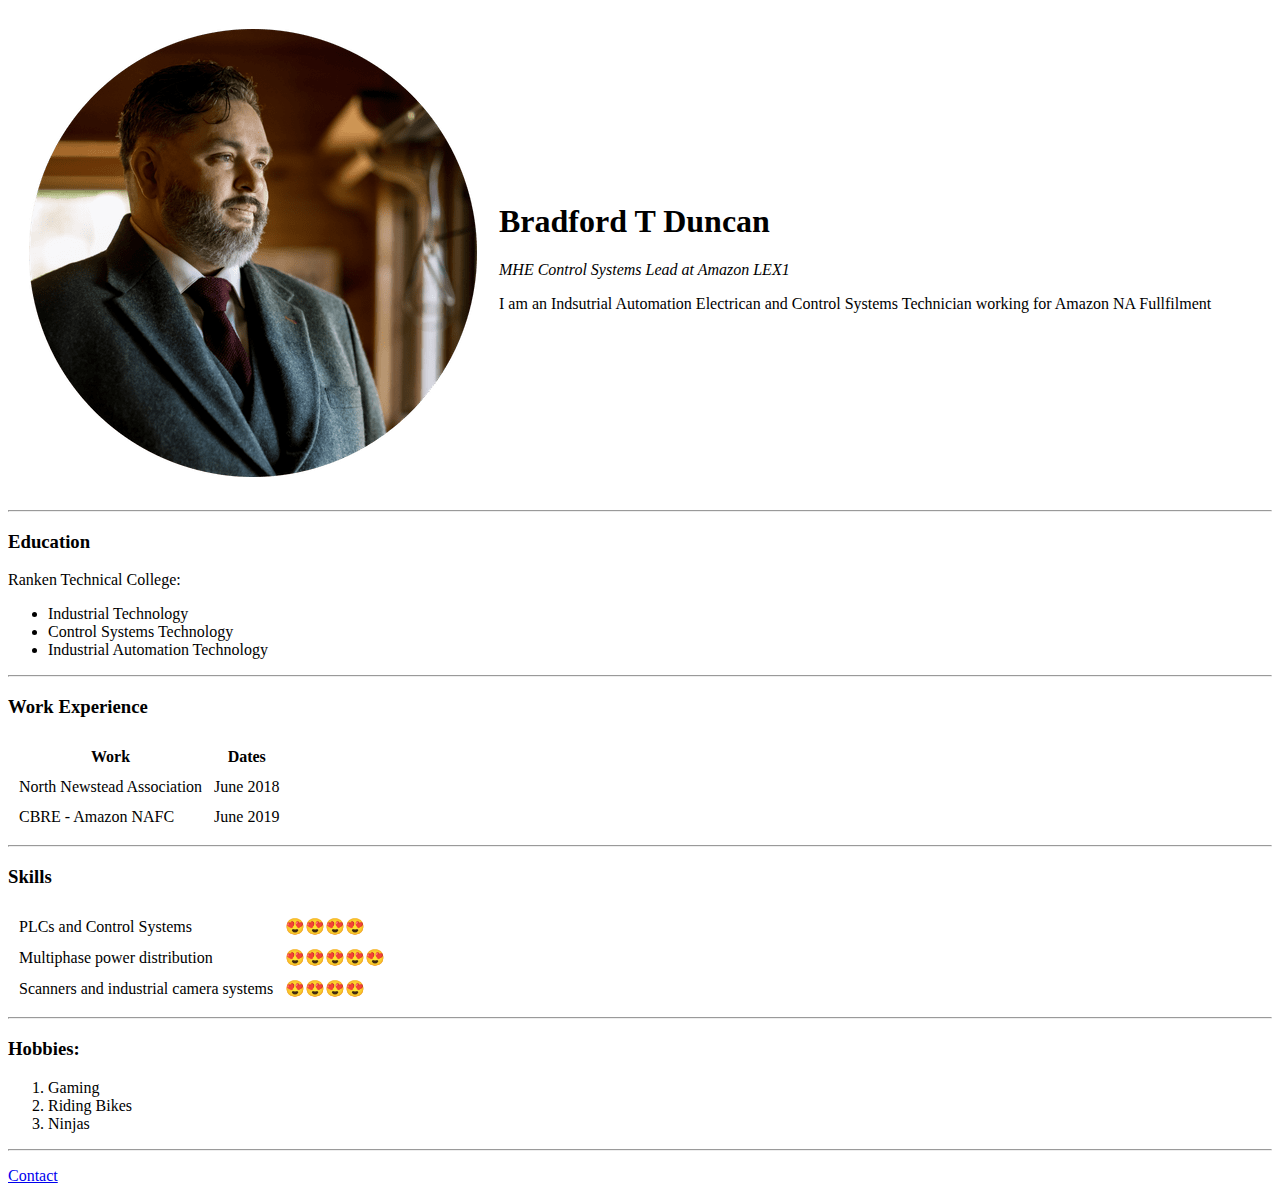
==== index.html @ 3afdf66c "Added initial index and picture files" ====
<!DOCTYPE html>
    <html lang="en">
    <head>
        <meta charset="UTF-8">
        <meta http-equiv="X-UA-Compatible" content="IE=edge">
        <meta name="viewport" content="width=device-width, initial-scale=1.0">
        <title>Document</title>
    </head>
    <body>
        <table cellspacing="20">
            <td><img src="Bradford_Wedding_Crop.png" alt="Bradford T"> </td>
            <td><h1>Bradford T Duncan</h1>   
                <p><em>MHE Control Systems Lead at Amazon LEX1 </em></p>
                <p>I am an Indsutrial Automation Electrican and Control Systems Technician working for Amazon NA Fullfilment</p></td>
            
        </table>
     
     <hr>
     <h3>Education</h3>
     </ul>
     <p>Ranken Technical College:</p>
     
     <ul>
        <li>Industrial Technology</li>
        <li>Control Systems Technology</li>
        <li>Industrial Automation Technology</li>
    </ul>
    <hr>
    <h3>Work Experience</h3>
        <table cellspacing="10">
            <thead>
                <tr>
                    <th>Work</th>
                    <th>Dates</th>
                </tr>   
            </thead>
           <tbody>
                <tr>
                    <td>North Newstead Association</td>
                    <td>June 2018</td>
                </tr>
                    <td>CBRE - Amazon NAFC</td>
                    <td>June 2019</td>

                </tr>
            </tbody>    
        </table>
<hr>
    <h3>Skills</h3>
        <table cellspacing="10">
            <tr>
                <td>PLCs and Control Systems</td>
                <td>😍😍😍😍</td>
            </tr>
            <tr>
                <td>Multiphase power distribution</td>
                <td>😍😍😍😍😍</td>
            </tr>
            <tr>
                <td>Scanners and industrial camera systems</td>
                <td>😍😍😍😍</td>
            </tr>
         </table>








   


    
    
    <hr>
    <h3>Hobbies:</h3>
     <ol>
         <li>Gaming</li>
         <li>Riding Bikes</li>
         <li>Ninjas</li>
     </ol>
     <hr>
    <p><a href="contact.html"> Contact</a></p>
     
    </body>
    </html>
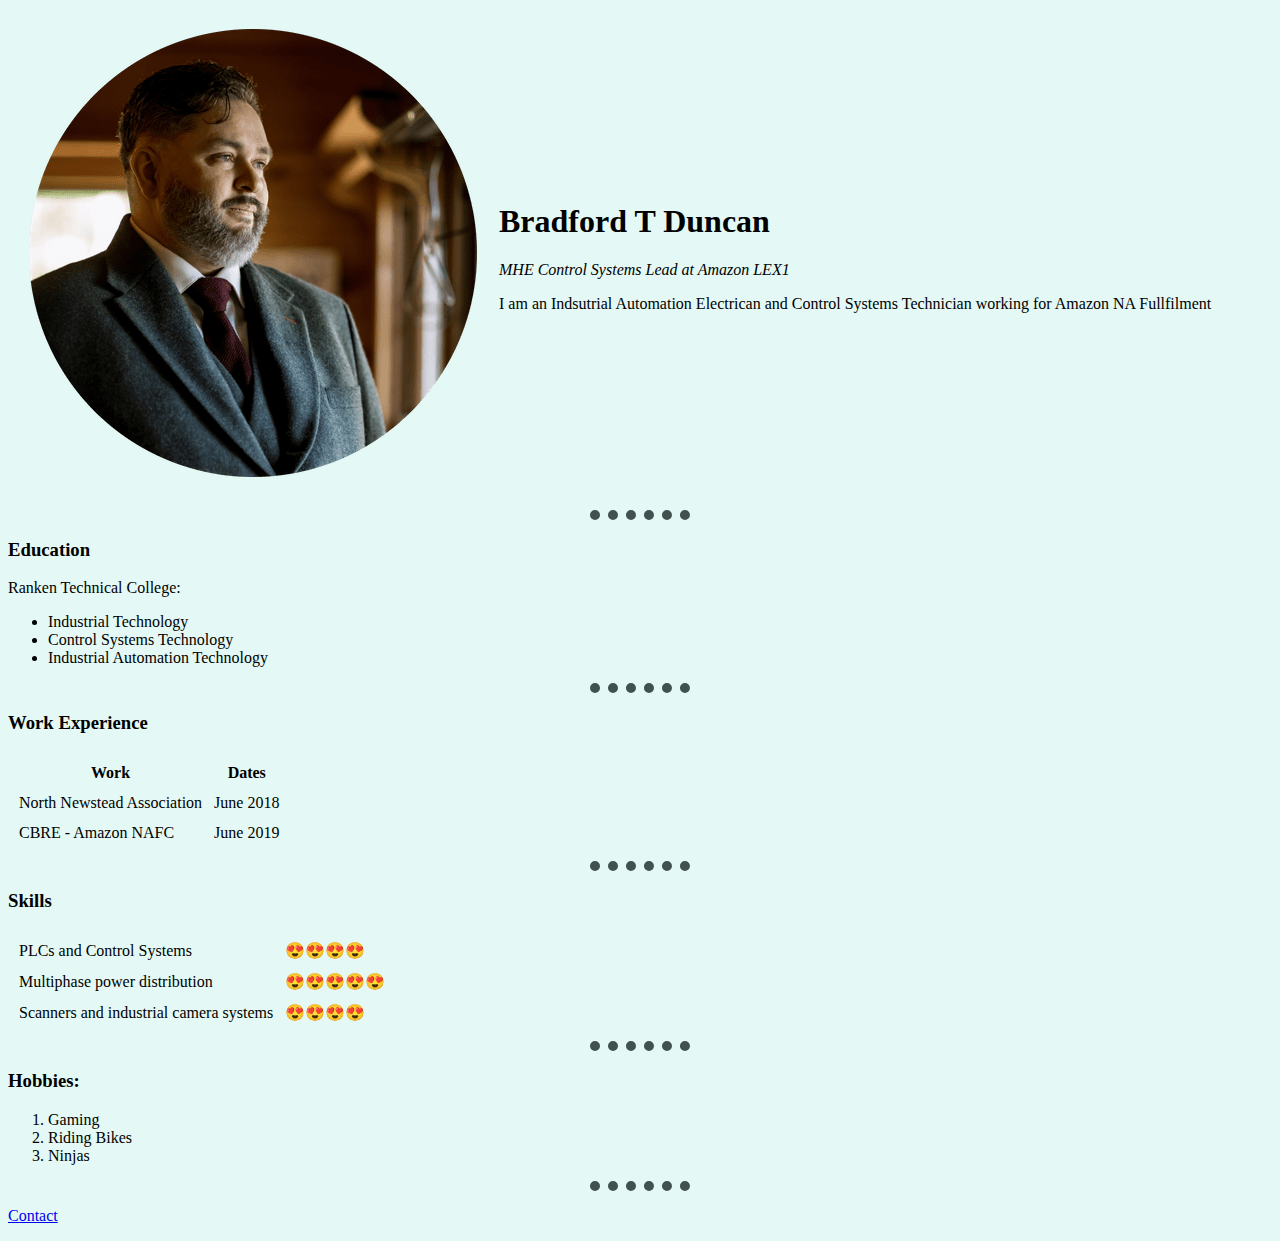
==== commit 98e0ea5a: "Added internal CSS, made minor edits and additions" ====
--- a/index.html
+++ b/index.html
@@ -4,11 +4,23 @@
         <meta charset="UTF-8">
         <meta http-equiv="X-UA-Compatible" content="IE=edge">
         <meta name="viewport" content="width=device-width, initial-scale=1.0">
-        <title>Document</title>
+        <title>Bradford's Personal Site</title>
+            <style>
+                body {
+                  background-color: #E4F9F5;
+                }
+                hr {
+                  border-color: #40514E;
+                  border-style: dotted none none;
+                  border-width: 10px;
+                  width: 100px;   
+                  
+                  }
+            </style>
     </head>
     <body>
         <table cellspacing="20">
-            <td><img src="Bradford_Wedding_Crop.png" alt="Bradford T"> </td>
+            <td><img src="bradfordWeddingCrop.png" alt="Bradford T"> </td>
             <td><h1>Bradford T Duncan</h1>   
                 <p><em>MHE Control Systems Lead at Amazon LEX1 </em></p>
                 <p>I am an Indsutrial Automation Electrican and Control Systems Technician working for Amazon NA Fullfilment</p></td>
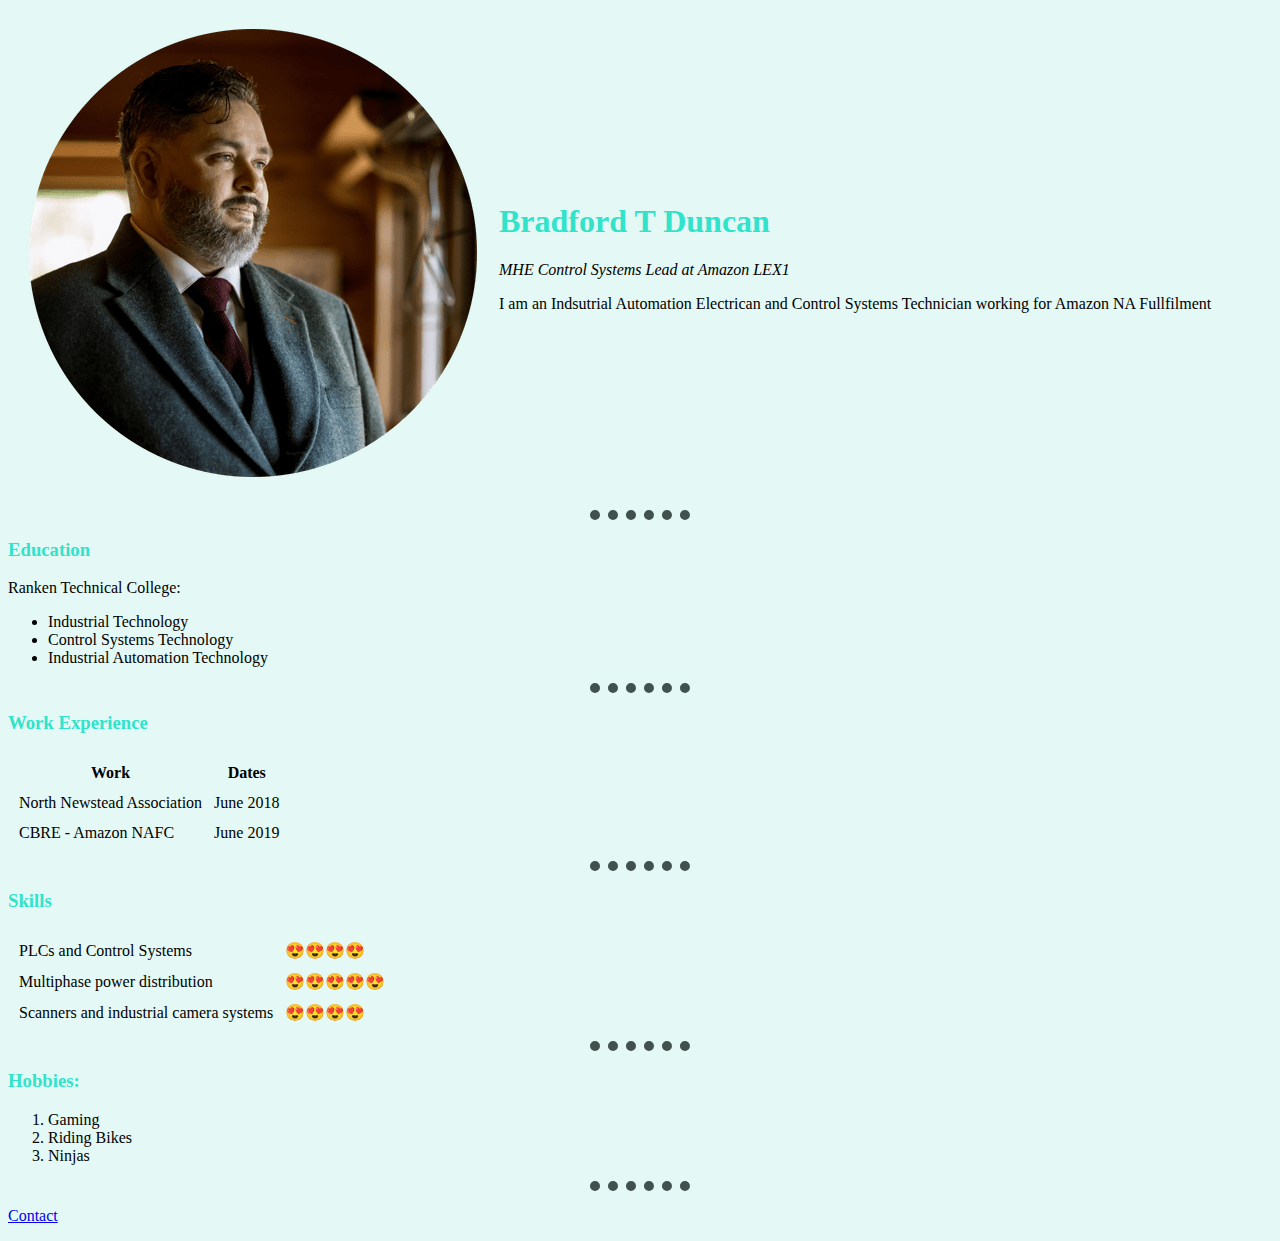
==== commit 61c9d677: "corrected file paths for links" ====
--- a/index.html
+++ b/index.html
@@ -5,22 +5,11 @@
         <meta http-equiv="X-UA-Compatible" content="IE=edge">
         <meta name="viewport" content="width=device-width, initial-scale=1.0">
         <title>Bradford's Personal Site</title>
-            <style>
-                body {
-                  background-color: #E4F9F5;
-                }
-                hr {
-                  border-color: #40514E;
-                  border-style: dotted none none;
-                  border-width: 10px;
-                  width: 100px;   
-                  
-                  }
-            </style>
-    </head>
+        <link rel="stylesheet" href="css/styles.css">
+     </head>
     <body>
         <table cellspacing="20">
-            <td><img src="bradfordWeddingCrop.png" alt="Bradford T"> </td>
+            <td><img src="images/bradfordWeddingCrop.png" alt="Bradford T"> </td>
             <td><h1>Bradford T Duncan</h1>   
                 <p><em>MHE Control Systems Lead at Amazon LEX1 </em></p>
                 <p>I am an Indsutrial Automation Electrican and Control Systems Technician working for Amazon NA Fullfilment</p></td>
--- a/css/styles.css
+++ b/css/styles.css
@@ -0,0 +1,19 @@
+body {
+  background-color: #E4F9F5;
+    }
+
+h1 {
+  color: #30E3CA;
+}
+h3 {
+  color: #30E3CA;
+}
+
+
+hr {
+  border-color: #40514E;
+  border-style: dotted none none;
+  border-width: 10px;
+  width: 100px;   
+  
+  }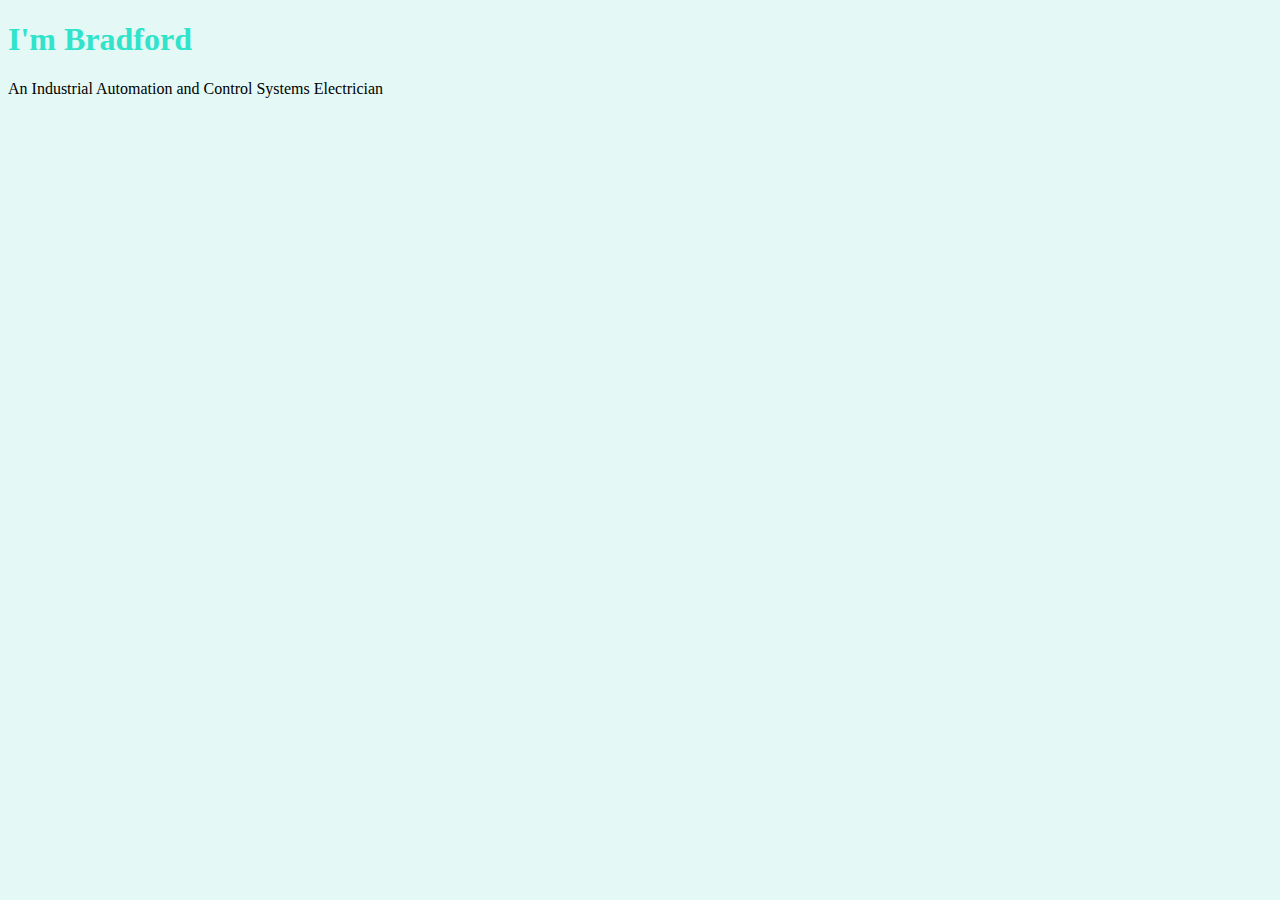
==== commit 3118a64d: "Start Over" ====
--- a/index.html
+++ b/index.html
@@ -6,84 +6,14 @@
         <meta name="viewport" content="width=device-width, initial-scale=1.0">
         <title>Bradford's Personal Site</title>
         <link rel="stylesheet" href="css/styles.css">
+        <link rel="icon" href="favicon.ico">
      </head>
     <body>
-        <table cellspacing="20">
-            <td><img src="images/bradfordWeddingCrop.png" alt="Bradford T"> </td>
-            <td><h1>Bradford T Duncan</h1>   
-                <p><em>MHE Control Systems Lead at Amazon LEX1 </em></p>
-                <p>I am an Indsutrial Automation Electrican and Control Systems Technician working for Amazon NA Fullfilment</p></td>
-            
-        </table>
-     
-     <hr>
-     <h3>Education</h3>
-     </ul>
-     <p>Ranken Technical College:</p>
-     
-     <ul>
-        <li>Industrial Technology</li>
-        <li>Control Systems Technology</li>
-        <li>Industrial Automation Technology</li>
-    </ul>
-    <hr>
-    <h3>Work Experience</h3>
-        <table cellspacing="10">
-            <thead>
-                <tr>
-                    <th>Work</th>
-                    <th>Dates</th>
-                </tr>   
-            </thead>
-           <tbody>
-                <tr>
-                    <td>North Newstead Association</td>
-                    <td>June 2018</td>
-                </tr>
-                    <td>CBRE - Amazon NAFC</td>
-                    <td>June 2019</td>
-
-                </tr>
-            </tbody>    
-        </table>
-<hr>
-    <h3>Skills</h3>
-        <table cellspacing="10">
-            <tr>
-                <td>PLCs and Control Systems</td>
-                <td>😍😍😍😍</td>
-            </tr>
-            <tr>
-                <td>Multiphase power distribution</td>
-                <td>😍😍😍😍😍</td>
-            </tr>
-            <tr>
-                <td>Scanners and industrial camera systems</td>
-                <td>😍😍😍😍</td>
-            </tr>
-         </table>
-
-
-
-
-
-
-
-
-   
-
-
-    
-    
-    <hr>
-    <h3>Hobbies:</h3>
-     <ol>
-         <li>Gaming</li>
-         <li>Riding Bikes</li>
-         <li>Ninjas</li>
-     </ol>
-     <hr>
-    <p><a href="contact.html"> Contact</a></p>
-     
+      <div class="">
+        
+       
+      <h1>I'm Bradford</h1>
+        <p>An Industrial Automation and Control Systems Electrician</p>
+     </div> 
     </body>
     </html>